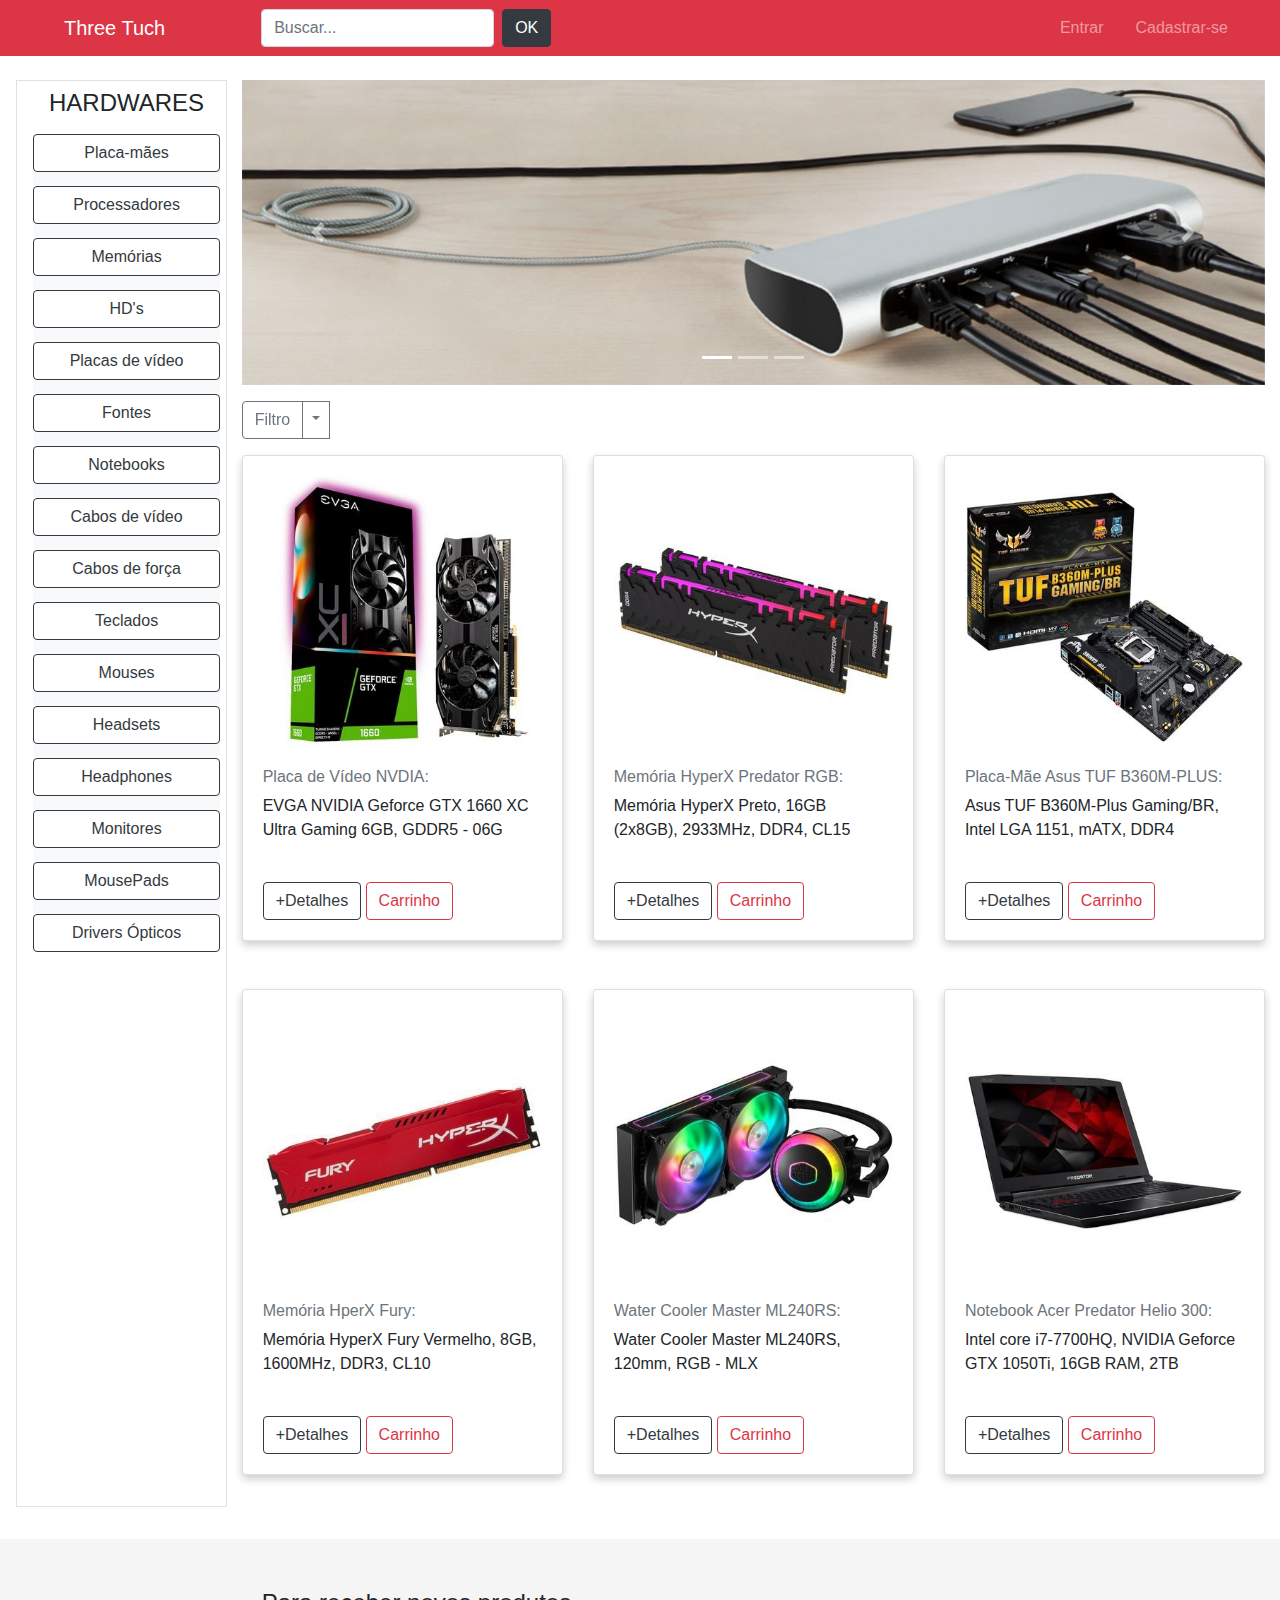
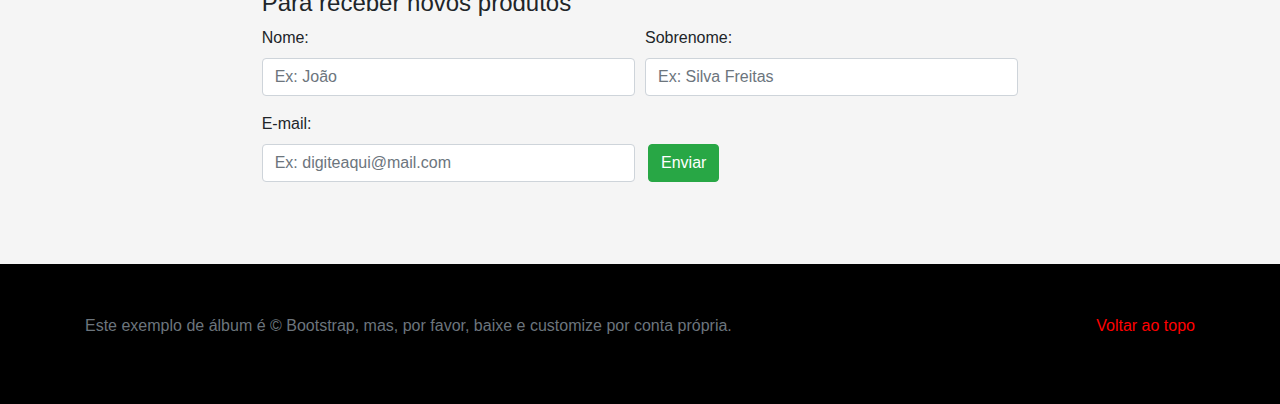
==== index.html @ 81d4fc0b "Adicionando alguns detalhes" ====
<!DOCTYPE html>
<html>
<head>
    
    <meta charset="utf-8">
    <meta name="viewport" content="width=device-width, initial-scale=1, shrink-to-fit=no">

    <link rel="stylesheet" href="https://stackpath.bootstrapcdn.com/bootstrap/4.3.1/css/bootstrap.min.css" integrity="sha384-ggOyR0iXCbMQv3Xipma34MD+dH/1fQ784/j6cY/iJTQUOhcWr7x9JvoRxT2MZw1T" crossorigin="anonymous">

    <link rel="stylesheet" href="https://use.fontawesome.com/releases/v5.8.2/css/all.css" integrity="sha384-oS3vJWv+0UjzBfQzYUhtDYW+Pj2yciDJxpsK1OYPAYjqT085Qq/1cq5FLXAZQ7Ay" crossorigin="anonymous">

	<link rel="stylesheet" type="text/css" href="estilo.css">

</head>
<body>

    <nav class="navbar navbar-expand-lg navbar-dark fixed-top bg-danger mb-2">

        <a class="navbar-brand h1 mb-0 mr-5 ml-5" href="index.html">Three Tuch</a>

        <button class="navbar-toggler" type="button" data-toggle="collapse" data-target="#navbarCollapse" aria-controls="navbarCollapse" aria-expanded="false" aria-label="Toggle navigation">
          <span class="navbar-toggler-icon"></span>
        </button>

        <div class="collapse navbar-collapse" id="navbarCollapse">

          <form class="form-inline">
                <input class="form-control ml-5 mr-2 pesquisartam" type="search" placeholder="Buscar..." />
                <button class="btn btn-dark" type="Submit">OK</button>
          </form>

          <ul class="navbar-nav ml-auto">

            <li class="nav-item">
                <a class="nav-link ml-1 mr-1" href="#"><i class="fas fa-user mr-2"></i>Entrar</a>
            </li>

            <li class="nav-item">
                <a class="nav-link ml-1" href="cadastro.html"><i class="fas fa-sign-in-alt mr-2"></i>Cadastrar-se</a>
            </li>   
                    
            <li class="nav-item">
                <a class="nav-link ml-1" href="Carrinho.html"><i class="fas fa-cart-plus mr-2"></i></a>
            </li>

          </ul>

        </div>

    </nav>
    
    <div class="container-fluid margemconteudo">

        <div class="row mb-3 my-3 pl-3">
            
            <div class="col-2 mb-3 pl-3 border">
              
                    <nav class="nav flex-column">

                      <h4 class="nav-link justify-content-center" href="#">HARDWARES</h4>
                      <button type="button" class="btn btn-outline-dark">Placa-mães</button>
                      <button type="button" class="btn btn-light"></button>
                      <button type="button" class="btn btn-outline-dark">Processadores</button>
                      <button type="button" class="btn btn-light"></button>
                      <button type="button" class="btn btn-outline-dark">Memórias</button>
                      <button type="button" class="btn btn-light"></button>
                      <button type="button" class="btn btn-outline-dark">HD's</button>
                      <button type="button" class="btn btn-light"></button>
                      <button type="button" class="btn btn-outline-dark">Placas de vídeo</button>
                      <button type="button" class="btn btn-light"></button>
                      <button type="button" class="btn btn-outline-dark">Fontes</button>
                      <button type="button" class="btn btn-light"></button>
                      <button type="button" class="btn btn-outline-dark">Notebooks</button>
                      <button type="button" class="btn btn-light"></button>
                      <button type="button" class="btn btn-outline-dark">Cabos de vídeo</button>
                      <button type="button" class="btn btn-light"></button>
                      <button type="button" class="btn btn-outline-dark">Cabos de força</button>
                      <button type="button" class="btn btn-light"></button>
                      <button type="button" class="btn btn-outline-dark">Teclados</button>
                      <button type="button" class="btn btn-light"></button>
                      <button type="button" class="btn btn-outline-dark">Mouses</button>
                      <button type="button" class="btn btn-light"></button>
                      <button type="button" class="btn btn-outline-dark">Headsets</button>
                      <button type="button" class="btn btn-light"></button>
                      <button type="button" class="btn btn-outline-dark">Headphones</button>
                      <button type="button" class="btn btn-light"></button>
                      <button type="button" class="btn btn-outline-dark">Monitores</button>
                      <button type="button" class="btn btn-light"></button>
                      <button type="button" class="btn btn-outline-dark">MousePads</button>
                      <button type="button" class="btn btn-light"></button>
                      <button type="button" class="btn btn-outline-dark">Drivers Ópticos</button>

                    </nav>

            </div>

            <div class="col-10">
                
                        <div id="carouselsite" class="carousel slide" data-ride="carousel">

                          <ol class="carousel-indicators">
                            <li data-target="#carouselsite" data-slide-to="0" class="active"></li>
                            <li data-target="#carouselsite" data-slide-to="1"></li>
                            <li data-target="#carouselsite" data-slide-to="2"></li>
                          </ol>

                          <div class="carousel-inner">

                                <div class="carousel-item active">
                                  <img class="img-fluid d-block w-100" src="foto1.jpg" alt="Primeiro Slide">
                                </div>

                                <div class="carousel-item">
                                  <img class="img-fluid d-block w-100" src="foto2.jpg" alt="Segundo Slide">
                                </div>

                                <div class="carousel-item">
                                  <img class=" img-fluid d-block w-100" src="foto3.jpg" alt="Terceiro Slide">
                                </div>

                          </div>

                              <a class="carousel-control-prev" href="#carouselsite" role="button" data-slide="prev">
                                <span class="carousel-control-prev-icon" aria-hidden="true"></span>
                                <span class="sr-only">Anterior</span>
                              </a>

                              <a class="carousel-control-next" href="#carouselsite" role="button" data-slide="next">
                                <span class="carousel-control-next-icon" aria-hidden="true"></span>
                                <span class="sr-only">Próximo</span>
                              </a>

                        </div>

                            <div class="input-group mb-3 my-3 ">

                              <div class="input-group-prepend">
                                <button type="button" class="btn btn-outline-secondary">Filtro</button>
                                <button type="button" class="btn btn-outline-secondary dropdown-toggle dropdown-toggle-split" data-toggle="dropdown" aria-haspopup="true" aria-expanded="false">
                                  <span class="sr-only">Toggle Dropdown</span>
                                </button>

                                <div class="dropdown-menu">
                                  <a class="dropdown-item" href="#">Montados</a>
                                  <div role="separator" class="dropdown-divider"></div>
                                  <a class="dropdown-item" href="#">Mais vendidos</a>
                                  <div role="separator" class="dropdown-divider"></div>
                                  <a class="dropdown-item" href="#">Novidades da semana</a>
                                  <div role="separator" class="dropdown-divider"></div>
                                  <a class="dropdown-item" href="#">Em promoção</a>
                                </div>

                              </div>

                            </div>

                    <div class="row mb-5">
                        
                        <div class="col-sm-4">
                            
                            <div class="card">
                            
                                    <div class="card-body">
                                        <img class="card-img-top card-title" src="placa1.jpg">   
                                        <h6 class="crad-subtitle mb-2 text-muted">Placa de Vídeo NVDIA:</h6>
                                        <p class="card-text">EVGA NVIDIA Geforce GTX 1660 XC Ultra Gaming 6GB, GDDR5 - 06G</p>
                                    </div>
                                    
                                    <div class="card-body">
                                        <button type="button" class="btn btn-outline-dark">+Detalhes</button>
                                        <button type="button" class="btn btn-outline-danger"> Carrinho</button>
                                    </div>

                            </div>

                        </div>

                        <div class="col-sm-4">
                            
                            <div class="card">
                                
                                    <div class="card-body">
                                        <img class="card-img-top card-title" src="imagem3.jpg">   
                                        <h6 class="crad-subtitle mb-2 text-muted">Memória HyperX Predator RGB:</h6>
                                        <p class="card-text">Memória HyperX Preto, 16GB (2x8GB), 2933MHz, DDR4, CL15</p>                                    
                                    </div>
                             
                                    <div class="card-body">
                                        <button type="button" class="btn btn-outline-dark">+Detalhes</button>
                                        <button type="button" class="btn btn-outline-danger"> Carrinho</button>
                                    </div>

                            </div>


                        </div>

                        <div class="col-sm-4">
                            
                            <div class="card">

                                    <div class="card-body">
                                        <img class="card-img-top card-title" src="imagem2.jpg">
                                        <h6 class="crad-subtitle mb-2 text-muted">Placa-Mãe Asus TUF B360M-PLUS:</h6>
                                        <p class="card-text">Asus TUF B360M-Plus Gaming/BR, Intel LGA 1151, mATX, DDR4</p>
                                    </div>
                                
                                    <div class="card-body">
                                        <button type="button" class="btn btn-outline-dark">+Detalhes</button>
                                        <button type="button" class="btn btn-outline-danger"> Carrinho</button>
                                    </div>

                            </div>

                        </div>

                    </div>

                    <div class="row mb-5">
                        
                        <div class="col-sm-4">
                            
                            <div class="card">
                            
                                    <div class="card-body">
                                        <img class="card-img-top card-title" src="imagem4.jpg">   
                                        <h6 class="crad-subtitle mb-2 text-muted">Memória HperX Fury:</h6>
                                        <p class="card-text">Memória HyperX Fury Vermelho, 8GB, 1600MHz, DDR3, CL10</p>
                                    </div>
                                  
                                    <div class="card-body">
                                        <button type="button" class="btn btn-outline-dark">+Detalhes</button>
                                        <button type="button" class="btn btn-outline-danger">Carrinho</button>
                                    </div>

                            </div>

                        </div>

                        <div class="col-sm-4">
                            
                            <div class="card">
                                
                                    <div class="card-body">
                                        <img class="card-img-top card-title" src="imagem1.jpg">   
                                        <h6 class="crad-subtitle mb-2 text-muted">Water Cooler Master ML240RS:</h6>
                                        <p class="card-text">Water Cooler Master ML240RS, 120mm, RGB - MLX</p>
                                    </div>
                                
                                    <div class="card-body">
                                        <button type="button" class="btn btn-outline-dark">+Detalhes</button>
                                        <button type="button" class="btn btn-outline-danger">Carrinho</button>
                                    </div>

                            </div>


                        </div>

                        <div class="col-sm-4">
                            
                            <div class="card">

                                    <div class="card-body">
                                        <img class="card-img-top card-title" src="imagem5.jpg">
                                        <h6 class="crad-subtitle mb-2 text-muted">Notebook Acer Predator Helio 300:</h6>
                                        <p class="card-text">Intel core i7-7700HQ, NVIDIA Geforce GTX 1050Ti, 16GB RAM, 2TB</p>
                                    </div>
                      
                                    <div class="card-body">
                                        <button type="button" class="btn btn-outline-dark">+Detalhes</button>
                                        <button type="button" class="btn btn-outline-danger">Carrinho</button>
                                    </div>

                            </div>

                        </div>

                    </div>

            </div> <!-- fim do container central -->


        </div>
 		
 		<div class="row justify-content-center colorform">

            <div class="col-sm-12 col-md-10 col-lg-8">

            	<h4>Para receber novos produtos</h4>
                <form>
                    
                    <div class="form-row">
                        
                        <div class="form-group col-sm-6">

                            <label for="inputNome">Nome:</label>
                            <input type="text" class="form-control" id="inputNome" placeholder="Ex: João">
  
                        </div>

                        <div class="form-group col-sm-6">

                            <label for="inputSobrenome">Sobrenome:</label>
                            <input type="text" class="form-control" id="inputSobrenome" placeholder="Ex: Silva Freitas">
                            
                        </div>

                        <div class="form-group col-sm-6">

                            <label for="inputEmail">E-mail:</label>
                            <input type="email" class="form-control" id="inputEome" placeholder="Ex: digiteaqui@mail.com">
                            
                        </div>

                        <div class="col-sm-6 my-4 p-2">
                            <button type="submit" class="btn btn-success">Enviar</button>
                        </div>

                    </div>

                </form>
                
            </div>

        </div> <!-- fim da div pro fomrulario-->

    </div> <!-- fim do container fluid-->

    <div class="colorrodape">
      <footer class="text-muted">
	      <div class="container">
	        <p class="float-right">
	          <a href="#">Voltar ao topo</a>
	        </p>
	        <p>Este exemplo de álbum é &copy; Bootstrap, mas, por favor, baixe e customize por conta própria.</p>
	      </div>
      </footer>
	</div>

    <script src="https://code.jquery.com/jquery-3.3.1.slim.min.js" integrity="sha384-q8i/X+965DzO0rT7abK41JStQIAqVgRVzpbzo5smXKp4YfRvH+8abtTE1Pi6jizo" crossorigin="anonymous"></script>
    <script src="https://cdnjs.cloudflare.com/ajax/libs/popper.js/1.14.7/umd/popper.min.js" integrity="sha384-UO2eT0CpHqdSJQ6hJty5KVphtPhzWj9WO1clHTMGa3JDZwrnQq4sF86dIHNDz0W1" crossorigin="anonymous"></script>
    <script src="https://stackpath.bootstrapcdn.com/bootstrap/4.3.1/js/bootstrap.min.js" integrity="sha384-JjSmVgyd0p3pXB1rRibZUAYoIIy6OrQ6VrjIEaFf/nJGzIxFDsf4x0xIM+B07jRM" crossorigin="anonymous"></script>
</body>
</html>
---- estilo.css ----
.colorform
{
	background-color: #F5F5F5;
	padding: 50px;
}

.colorrodape
{
	background-color: black;
	padding: 50px;

}

.cortabelameio
{
	background-color: grey; 
}
.margemconteudo{

	margin-top: 80px;
}

.verde{
	text-decoration-color: green;
}

.pesquisartam{min-width:200px;}

.corcarrinho
{
	background-color: #F5F5F5;
}

a{
	text-decoration: none;
	
}

a:link{
	color: red;
}

a:hover{
	color: red;
}

a:visited
{
	color: red;
}


.card {
  /* Add shadows to create the "card" effect */
  box-shadow: 0 4px 8px 0 rgba(0,0,0,0.2);
  transition: 0.3s;
}
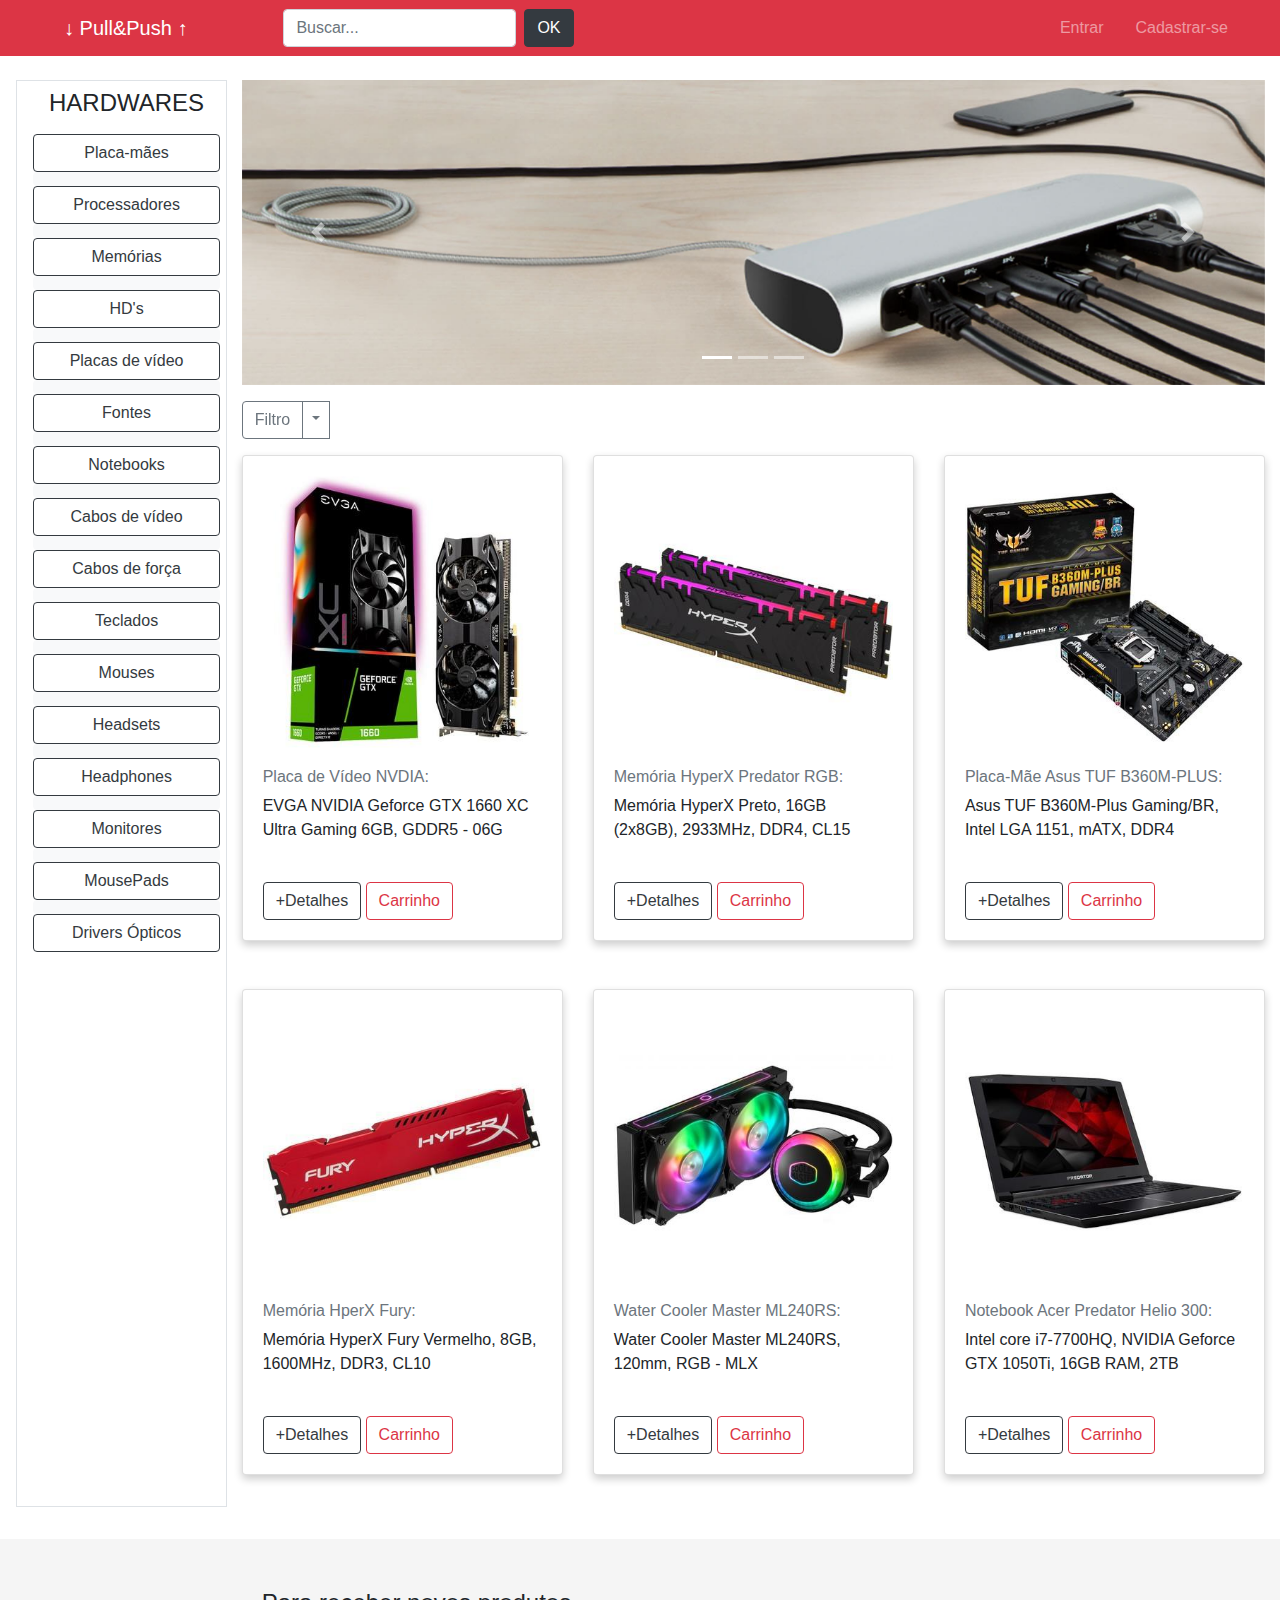
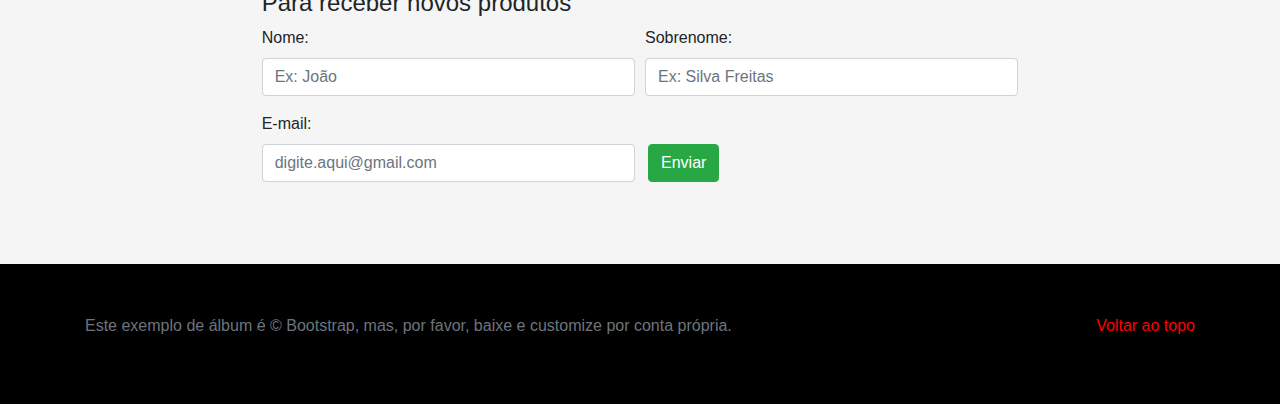
==== commit 3c3bcc72: "Adicionando alguns detalhes" ====
--- a/index.html
+++ b/index.html
@@ -17,7 +17,7 @@
 
     <nav class="navbar navbar-expand-lg navbar-dark fixed-top bg-danger mb-2">
 
-        <a class="navbar-brand h1 mb-0 mr-5 ml-5" href="index.html">Three Tuch</a>
+        <a class="navbar-brand h1 mb-0 mr-5 ml-5" href="index.html">↓ Pull&Push ↑</a>
 
         <button class="navbar-toggler" type="button" data-toggle="collapse" data-target="#navbarCollapse" aria-controls="navbarCollapse" aria-expanded="false" aria-label="Toggle navigation">
           <span class="navbar-toggler-icon"></span>
@@ -310,7 +310,7 @@
                         <div class="form-group col-sm-6">
 
                             <label for="inputEmail">E-mail:</label>
-                            <input type="email" class="form-control" id="inputEome" placeholder="Ex: digiteaqui@mail.com">
+                            <input type="email" class="form-control" id="inputEome" placeholder="digite.aqui@gmail.com">
                             
                         </div>
 
@@ -324,7 +324,7 @@
                 
             </div>
 
-        </div> <!-- fim da div pro fomrulario-->
+        </div> <!-- fim da div pro formulario-->
 
     </div> <!-- fim do container fluid-->
 
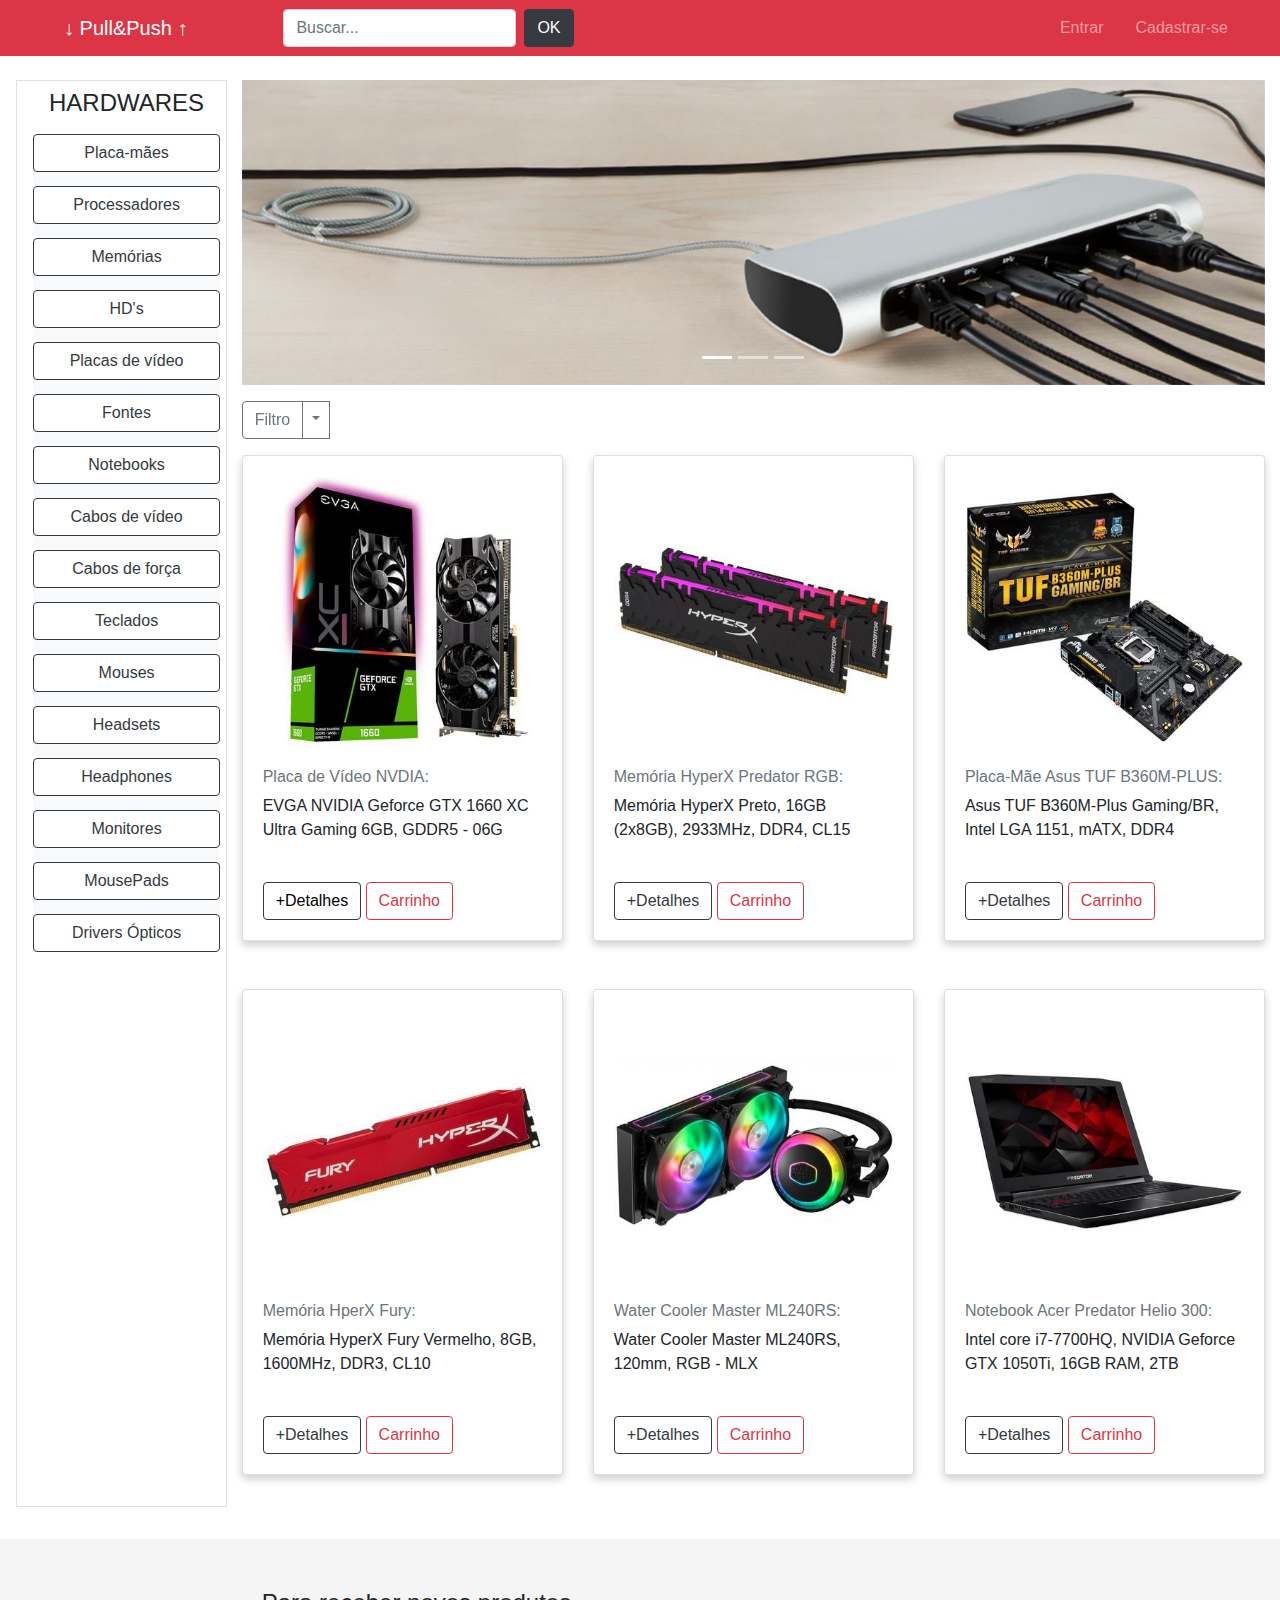
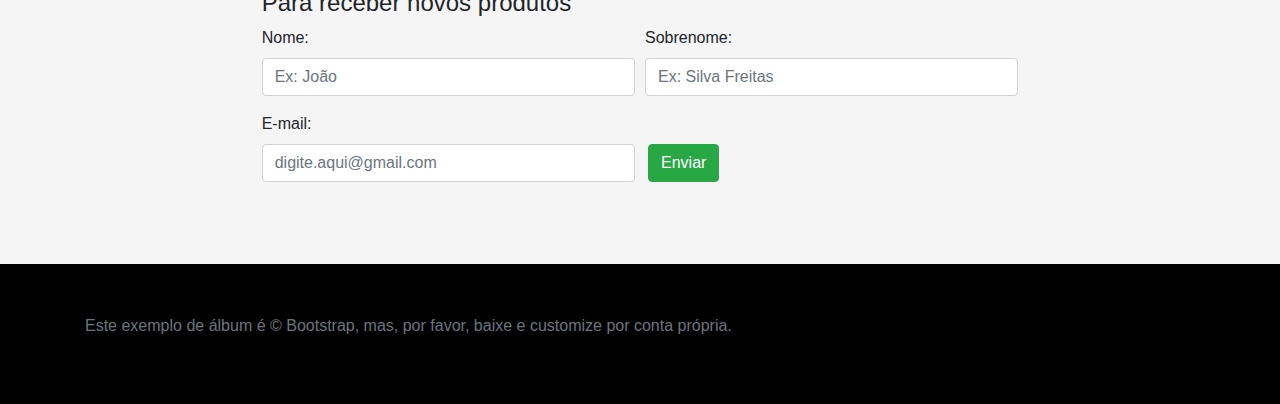
==== commit a66da2aa: "Adicionando páginas" ====
--- a/index.html
+++ b/index.html
@@ -33,7 +33,7 @@
           <ul class="navbar-nav ml-auto">
 
             <li class="nav-item">
-                <a class="nav-link ml-1 mr-1" href="#"><i class="fas fa-user mr-2"></i>Entrar</a>
+                <a class="nav-link ml-1 mr-1" href="login.html"><i class="fas fa-user mr-2"></i>Entrar</a>
             </li>
 
             <li class="nav-item">
@@ -162,13 +162,14 @@
                             <div class="card">
                             
                                     <div class="card-body">
+                                       
                                         <img class="card-img-top card-title" src="placa1.jpg">   
                                         <h6 class="crad-subtitle mb-2 text-muted">Placa de Vídeo NVDIA:</h6>
                                         <p class="card-text">EVGA NVIDIA Geforce GTX 1660 XC Ultra Gaming 6GB, GDDR5 - 06G</p>
                                     </div>
                                     
                                     <div class="card-body">
-                                        <button type="button" class="btn btn-outline-dark">+Detalhes</button>
+                                        <button type="button" class="btn btn-outline-dark"><a href="produto.html" class="card-link">+Detalhes</a></button>
                                         <button type="button" class="btn btn-outline-danger"> Carrinho</button>
                                     </div>
 
@@ -272,7 +273,6 @@
                                         <button type="button" class="btn btn-outline-dark">+Detalhes</button>
                                         <button type="button" class="btn btn-outline-danger">Carrinho</button>
                                     </div>
-
                             </div>
 
                         </div>
--- a/estilo.css
+++ b/estilo.css
@@ -37,7 +37,7 @@
 }
 
 a:link{
-	color: red;
+	color: black;
 }
 
 a:hover{
@@ -54,4 +54,9 @@
   /* Add shadows to create the "card" effect */
   box-shadow: 0 4px 8px 0 rgba(0,0,0,0.2);
   transition: 0.3s;
+}
+
+.cor {
+	background-color: red;
+
 }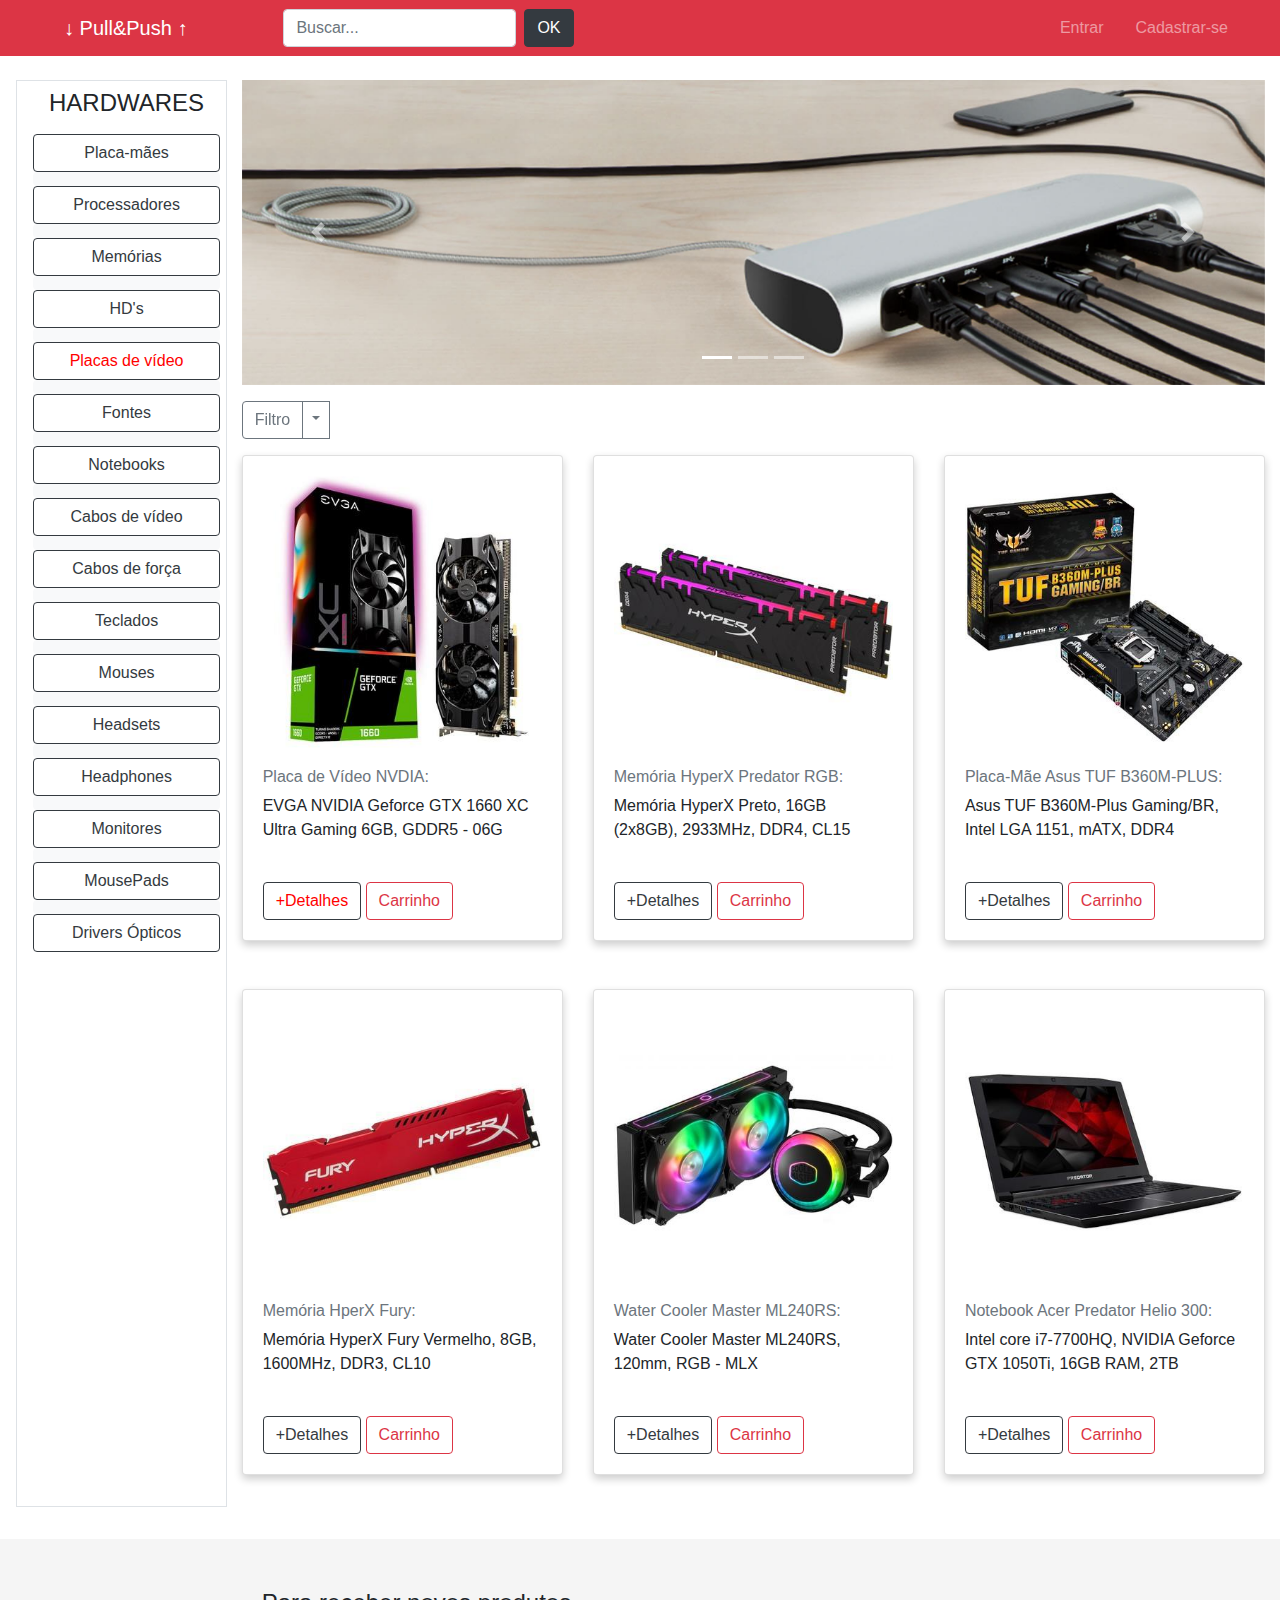
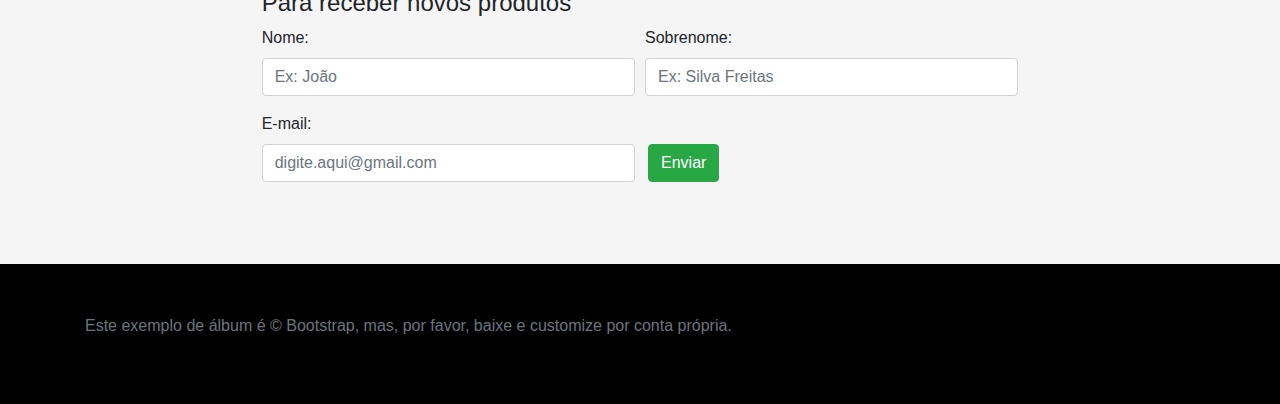
==== commit def2995b: "Adicionando pagina itens novamente pq estava na conta de Raquel mas fui eu, Lucy, que add" ====
--- a/index.html
+++ b/index.html
@@ -17,7 +17,7 @@
 
     <nav class="navbar navbar-expand-lg navbar-dark fixed-top bg-danger mb-2">
 
-        <a class="navbar-brand h1 mb-0 mr-5 ml-5" href="index.html">↓ Pull&Push ↑</a>
+        <a class="navbar-brand h1 mb-0 mr-5 ml-5" href="index.html"><i class="fab fa-pushed"></i> ↓ Pull&Push ↑</a>
 
         <button class="navbar-toggler" type="button" data-toggle="collapse" data-target="#navbarCollapse" aria-controls="navbarCollapse" aria-expanded="false" aria-label="Toggle navigation">
           <span class="navbar-toggler-icon"></span>
@@ -67,7 +67,7 @@
                       <button type="button" class="btn btn-light"></button>
                       <button type="button" class="btn btn-outline-dark">HD's</button>
                       <button type="button" class="btn btn-light"></button>
-                      <button type="button" class="btn btn-outline-dark">Placas de vídeo</button>
+                      <button type="button" class="btn btn-outline-dark"><a href="itens.html">Placas de vídeo</a></button>
                       <button type="button" class="btn btn-light"></button>
                       <button type="button" class="btn btn-outline-dark">Fontes</button>
                       <button type="button" class="btn btn-light"></button>
@@ -332,7 +332,7 @@
       <footer class="text-muted">
 	      <div class="container">
 	        <p class="float-right">
-	          <a href="#">Voltar ao topo</a>
+	         <a class="ml-1 mr-1 Vermelho" href="#"> <i class="fas fa-arrow-circle-up"></i></a>
 	        </p>
 	        <p>Este exemplo de álbum é &copy; Bootstrap, mas, por favor, baixe e customize por conta própria.</p>
 	      </div>
--- a/estilo.css
+++ b/estilo.css
@@ -11,25 +11,13 @@
 
 }
 
-.cortabelameio
-{
-	background-color: grey; 
-}
 .margemconteudo{
 
 	margin-top: 80px;
 }
 
-.verde{
-	text-decoration-color: green;
-}
-
 .pesquisartam{min-width:200px;}
 
-.corcarrinho
-{
-	background-color: #F5F5F5;
-}
 
 a{
 	text-decoration: none;
@@ -37,11 +25,11 @@
 }
 
 a:link{
-	color: black;
+	color: red;
 }
 
 a:hover{
-	color: red;
+	text-decoration: none;
 }
 
 a:visited
@@ -49,14 +37,18 @@
 	color: red;
 }
 
+.vermelho{
+	color: red;
+}
+.verde{
+	color: green;
+}
+.preto{
+	color: black;
+}
 
 .card {
   /* Add shadows to create the "card" effect */
   box-shadow: 0 4px 8px 0 rgba(0,0,0,0.2);
   transition: 0.3s;
-}
-
-.cor {
-	background-color: red;
-
 }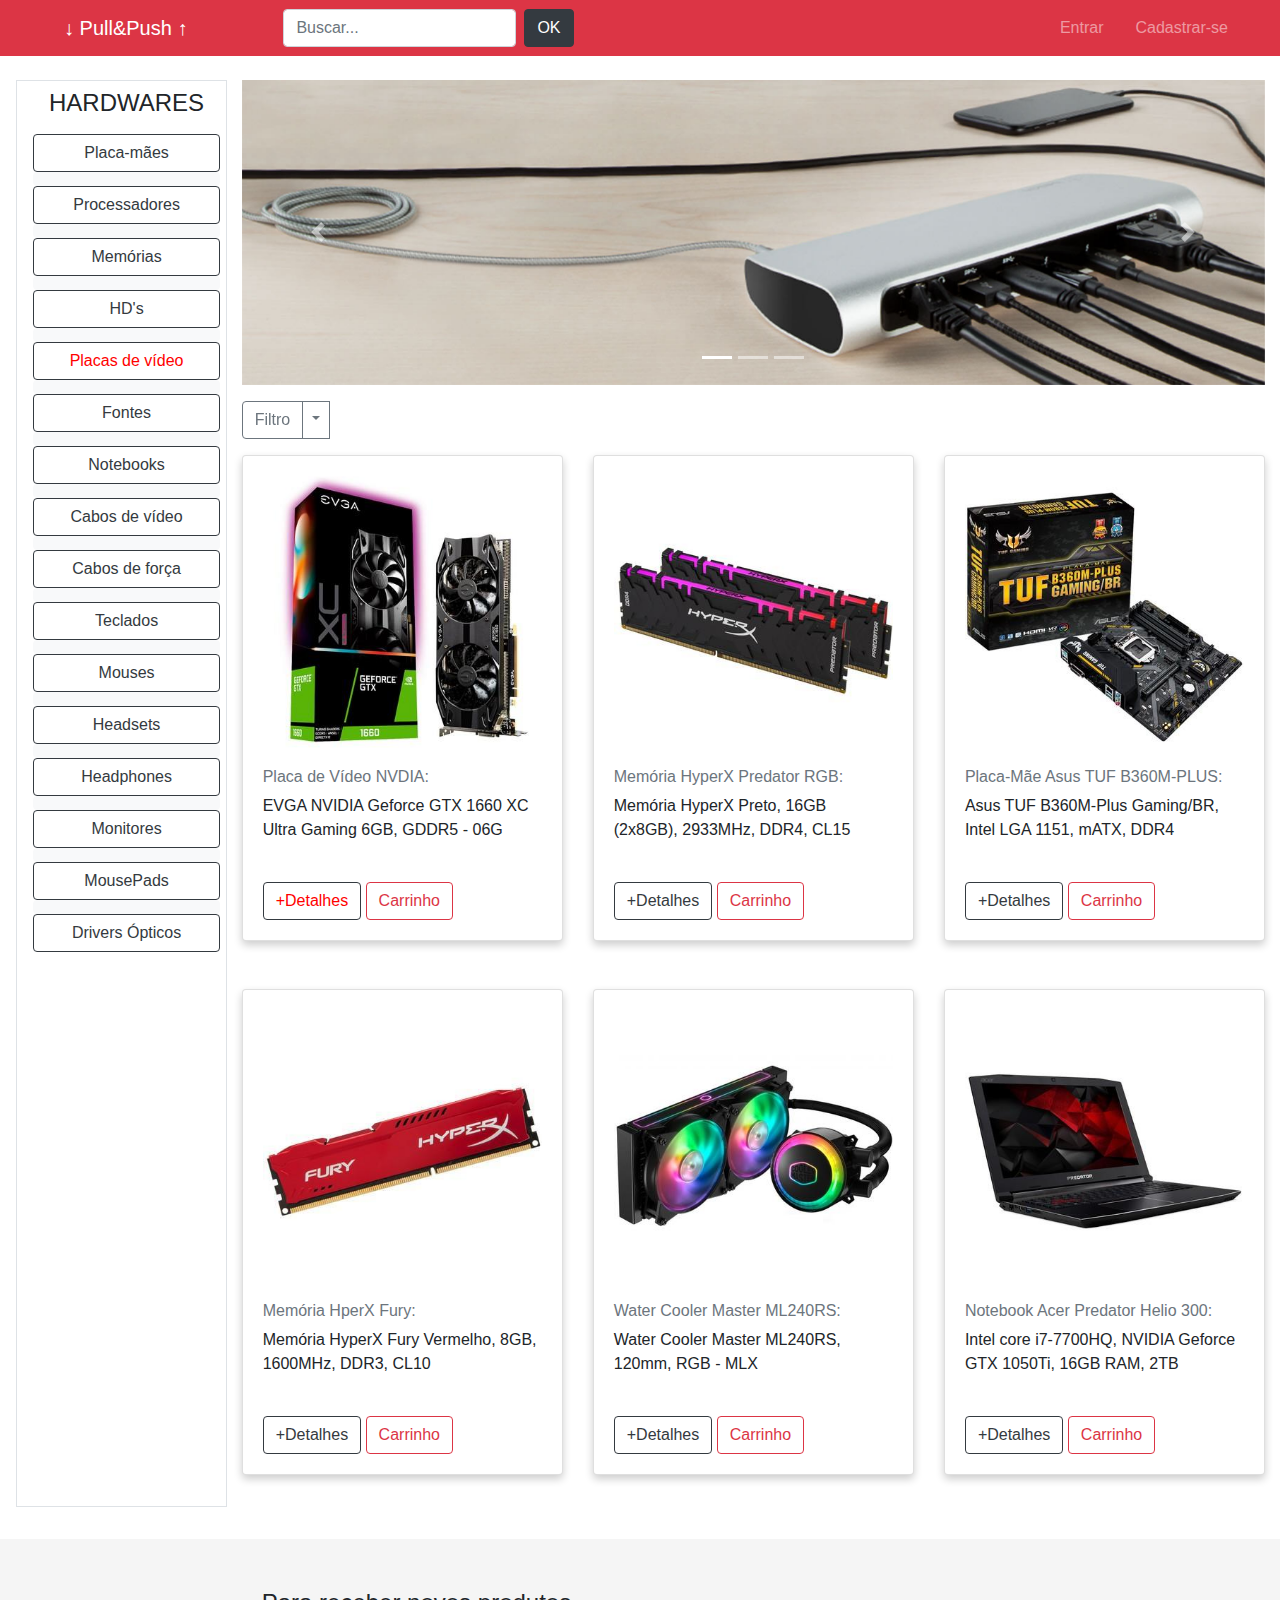
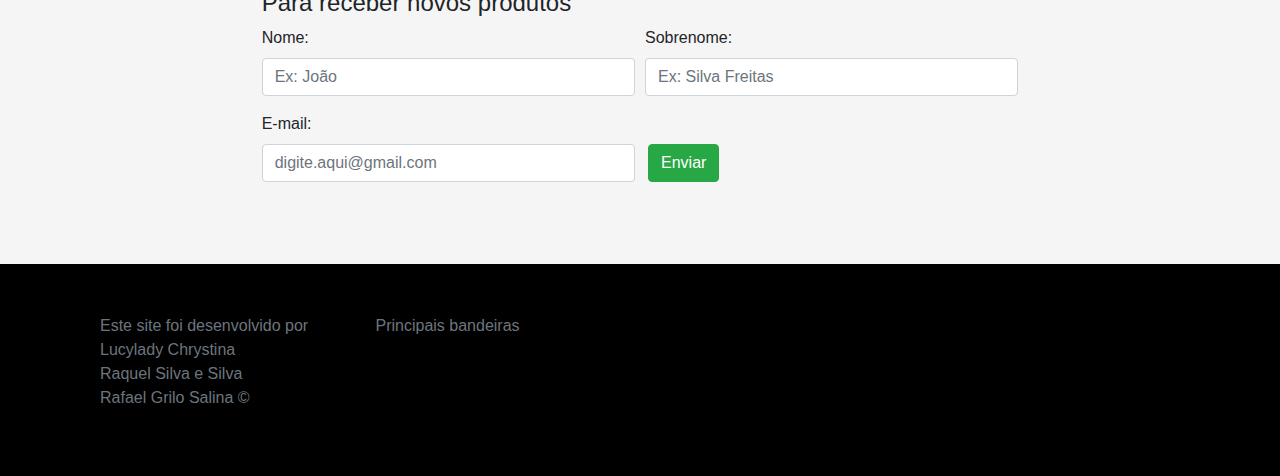
==== commit 0346ba0b: "arrumando alguns detalhes" ====
--- a/index.html
+++ b/index.html
@@ -333,9 +333,26 @@
 	      <div class="container">
 	        <p class="float-right">
 	         <a class="ml-1 mr-1 Vermelho" href="#"> <i class="fas fa-arrow-circle-up"></i></a>
-	        </p>
-	        <p>Este exemplo de álbum é &copy; Bootstrap, mas, por favor, baixe e customize por conta própria.</p>
+
+	         <div class="row">
+	         	
+	         
+	         <div class="col-3">
+		        <p>Este site foi desenvolvido por <br/> Lucylady Chrystina <br/> Raquel Silva e Silva <br/> Rafael Grilo Salina &copy; 
+	      	 </div>
+
+		      <div class="col-4">
+		        	Principais bandeiras<br/>
+		        <i class="fab fa-cc-visa"></i>
+		        <i class="fab fa-cc-mastercard"></i>
+		        <i class="fab fa-cc-paypal"></i>
+
+		    </div>
+
+	    	</div>
+
 	      </div>
+
       </footer>
 	</div>
 
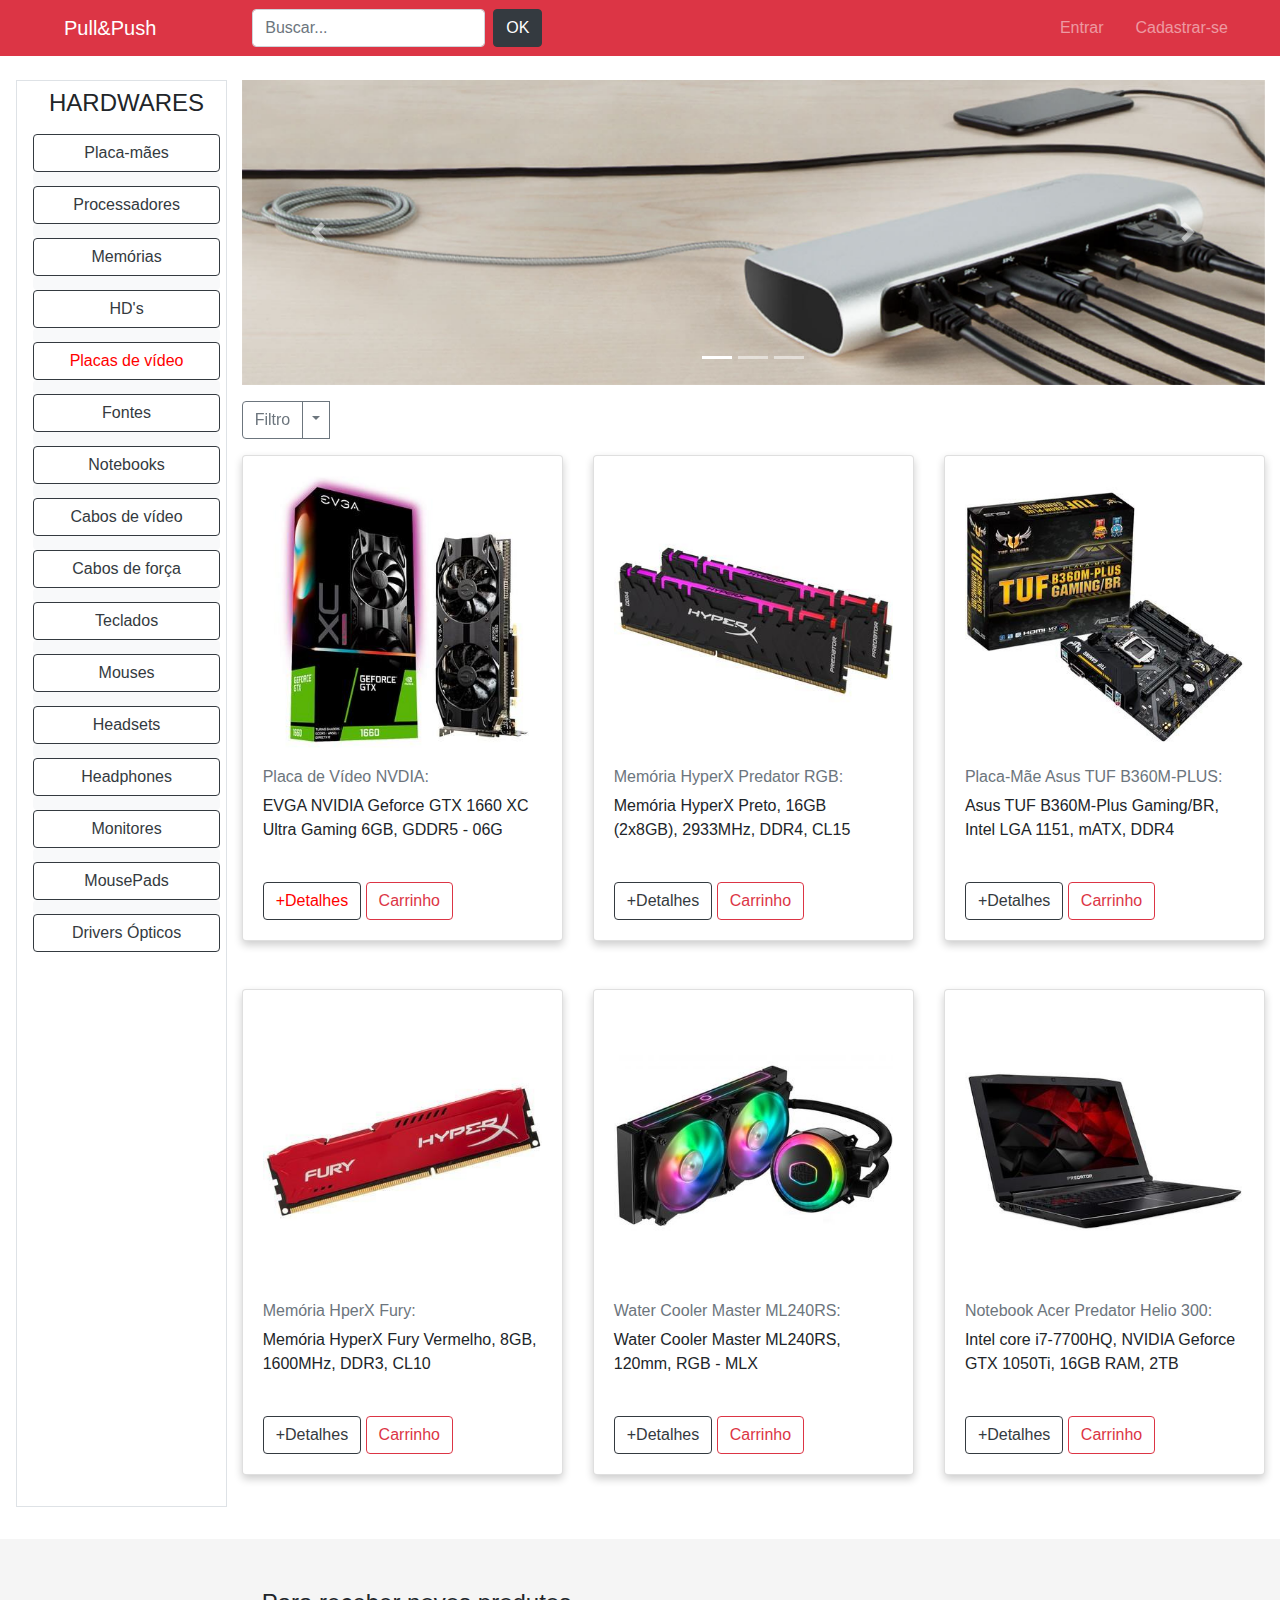
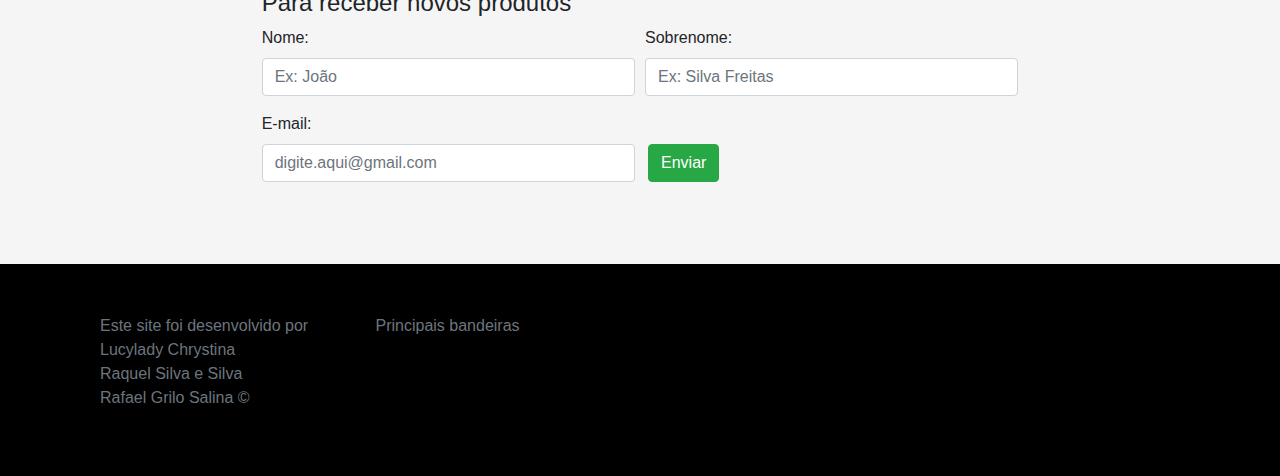
==== commit 78dd0309: "Adicionando detalhes em login" ====
--- a/index.html
+++ b/index.html
@@ -17,7 +17,7 @@
 
     <nav class="navbar navbar-expand-lg navbar-dark fixed-top bg-danger mb-2">
 
-        <a class="navbar-brand h1 mb-0 mr-5 ml-5" href="index.html"><i class="fab fa-pushed"></i> ↓ Pull&Push ↑</a>
+        <a class="navbar-brand h1 mb-0 mr-5 ml-5" href="index.html"><i class="fab fa-pushed"></i>  Pull&Push </a>
 
         <button class="navbar-toggler" type="button" data-toggle="collapse" data-target="#navbarCollapse" aria-controls="navbarCollapse" aria-expanded="false" aria-label="Toggle navigation">
           <span class="navbar-toggler-icon"></span>
--- a/estilo.css
+++ b/estilo.css
@@ -29,12 +29,16 @@
 }
 
 a:hover{
+<<<<<<< HEAD
+	color: black;
+=======
 	text-decoration: none;
+>>>>>>> 0346ba0b30a082e4fe9b4e370c72afadf7596617
 }
 
 a:visited
 {
-	color: red;
+	color: black;
 }
 
 .vermelho{
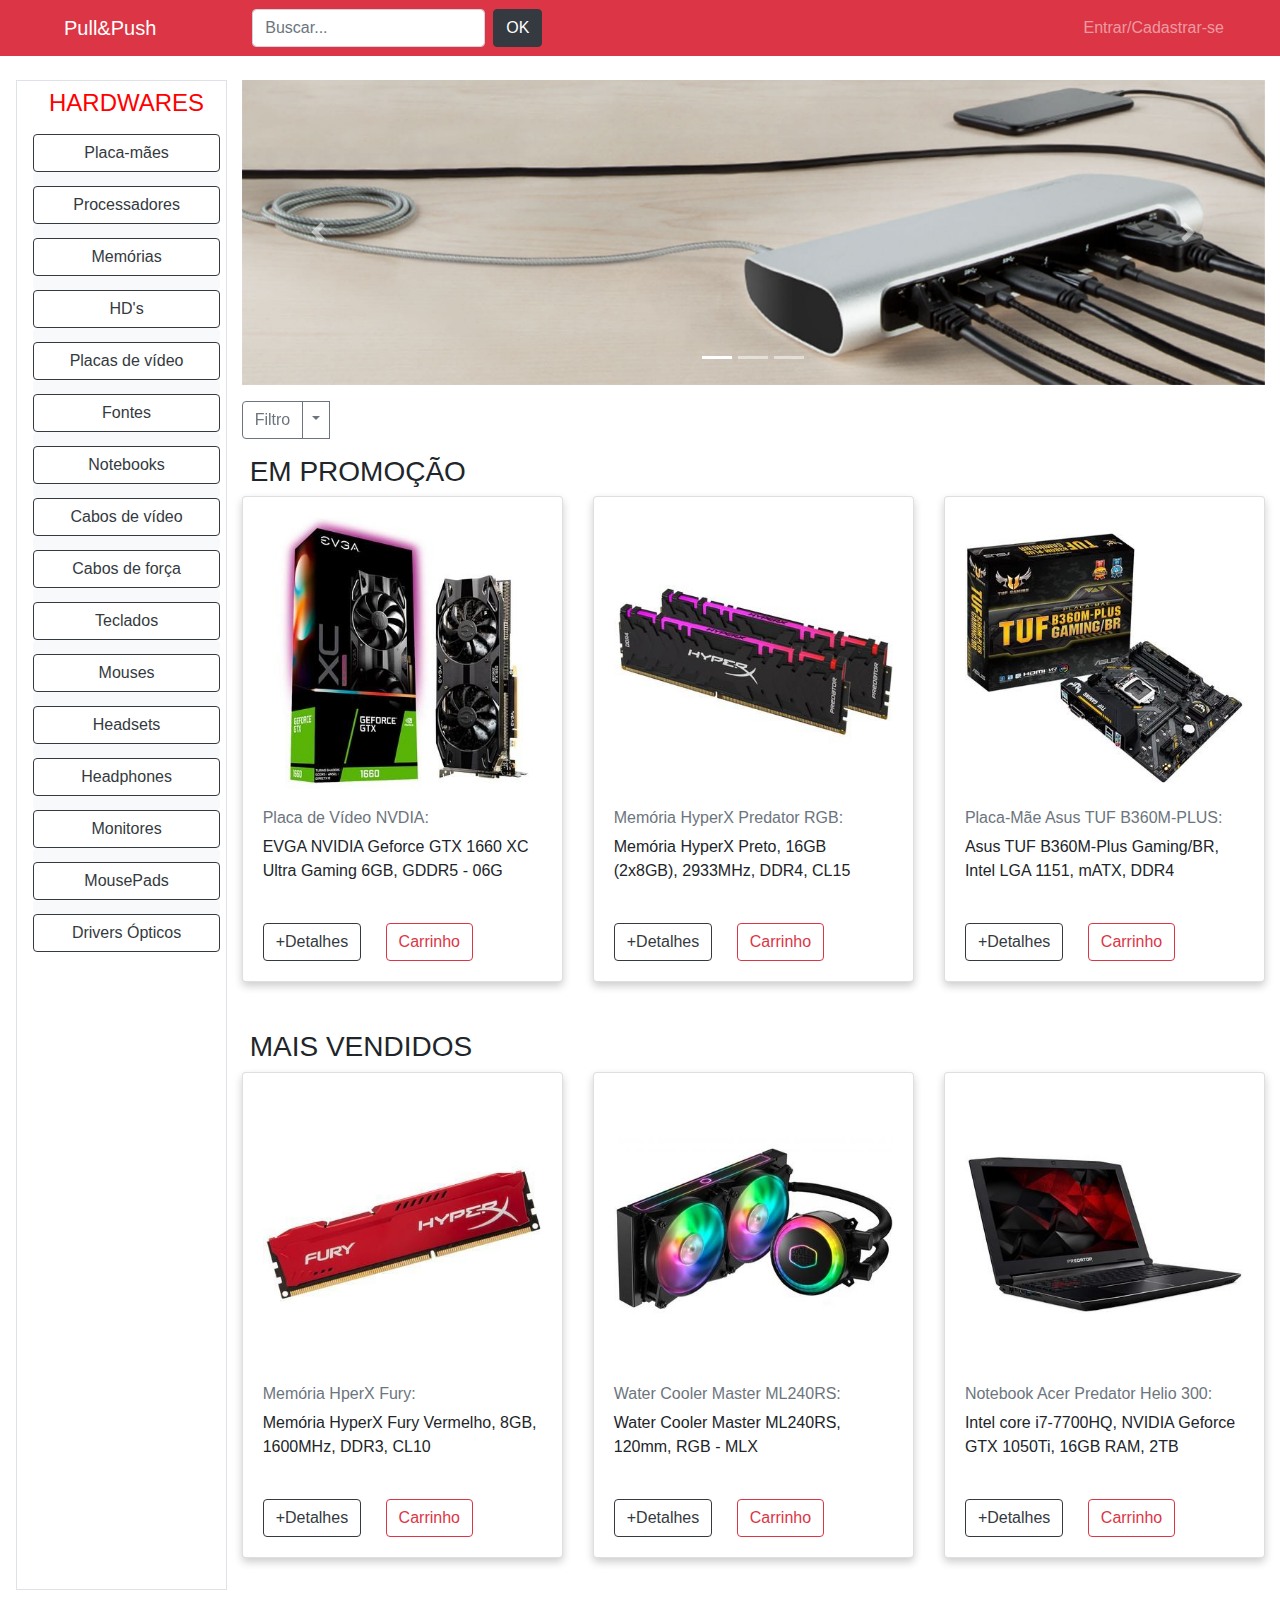
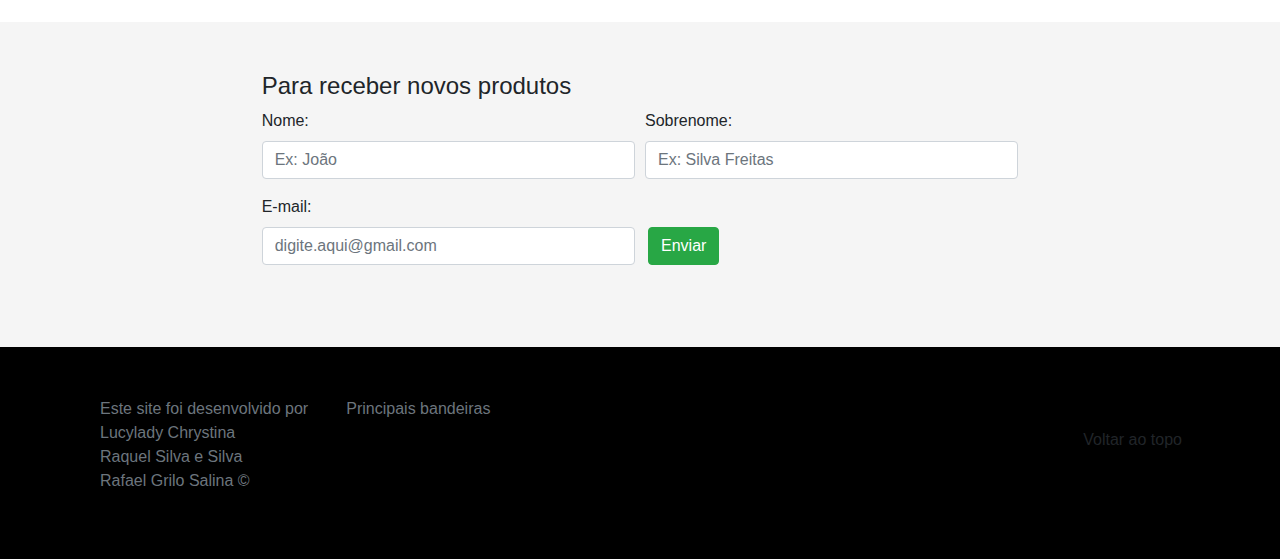
==== commit 19a3c5a7: "arrumando alguns detalhes" ====
--- a/index.html
+++ b/index.html
@@ -17,7 +17,7 @@
 
     <nav class="navbar navbar-expand-lg navbar-dark fixed-top bg-danger mb-2">
 
-        <a class="navbar-brand h1 mb-0 mr-5 ml-5" href="index.html"><i class="fab fa-pushed"></i>  Pull&Push </a>
+        <a class="navbar-brand h1 mb-0 mr-5 ml-5" href="index.html"><i class="fab fa-pushed"></i> Pull&Push </a>
 
         <button class="navbar-toggler" type="button" data-toggle="collapse" data-target="#navbarCollapse" aria-controls="navbarCollapse" aria-expanded="false" aria-label="Toggle navigation">
           <span class="navbar-toggler-icon"></span>
@@ -33,15 +33,11 @@
           <ul class="navbar-nav ml-auto">
 
             <li class="nav-item">
-                <a class="nav-link ml-1 mr-1" href="login.html"><i class="fas fa-user mr-2"></i>Entrar</a>
+                <a class="nav-link ml-1 mr-1" href="login.html"><i class="fas fa-user mr-2"></i>Entrar/Cadastrar-se</a>
             </li>
-
-            <li class="nav-item">
-                <a class="nav-link ml-1" href="cadastro.html"><i class="fas fa-sign-in-alt mr-2"></i>Cadastrar-se</a>
-            </li>   
                     
             <li class="nav-item">
-                <a class="nav-link ml-1" href="Carrinho.html"><i class="fas fa-cart-plus mr-2"></i></a>
+                <a class="nav-link ml-1" href="Carrinho.html"><i class="fas fa-cart-plus fa-2x mr-2"></i></a>
             </li>
 
           </ul>
@@ -58,7 +54,7 @@
               
                     <nav class="nav flex-column">
 
-                      <h4 class="nav-link justify-content-center" href="#">HARDWARES</h4>
+                      <h4 class="nav-link justify-content-center vermelho" href="#">HARDWARES</h4>
                       <button type="button" class="btn btn-outline-dark">Placa-mães</button>
                       <button type="button" class="btn btn-light"></button>
                       <button type="button" class="btn btn-outline-dark">Processadores</button>
@@ -67,7 +63,7 @@
                       <button type="button" class="btn btn-light"></button>
                       <button type="button" class="btn btn-outline-dark">HD's</button>
                       <button type="button" class="btn btn-light"></button>
-                      <button type="button" class="btn btn-outline-dark"><a href="itens.html">Placas de vídeo</a></button>
+                      <a href="itens.html" class="btn btn-outline-dark" role="button">Placas de vídeo</a>
                       <button type="button" class="btn btn-light"></button>
                       <button type="button" class="btn btn-outline-dark">Fontes</button>
                       <button type="button" class="btn btn-light"></button>
@@ -144,16 +140,22 @@
                                 <div class="dropdown-menu">
                                   <a class="dropdown-item" href="#">Montados</a>
                                   <div role="separator" class="dropdown-divider"></div>
-                                  <a class="dropdown-item" href="#">Mais vendidos</a>
+                                  <a class="dropdown-item" href="#maisvendidos">Mais vendidos</a>
                                   <div role="separator" class="dropdown-divider"></div>
                                   <a class="dropdown-item" href="#">Novidades da semana</a>
                                   <div role="separator" class="dropdown-divider"></div>
-                                  <a class="dropdown-item" href="#">Em promoção</a>
+                                  <a class="dropdown-item" href="#promocao">Em promoção</a>
                                 </div>
 
                               </div>
 
                             </div>
+
+                    <div class="row ml-2"id="promocao">
+                    	
+                    		<h3>EM PROMOÇÃO</h3>
+
+                    </div>
 
                     <div class="row mb-5">
                         
@@ -169,8 +171,8 @@
                                     </div>
                                     
                                     <div class="card-body">
-                                        <button type="button" class="btn btn-outline-dark"><a href="produto.html" class="card-link">+Detalhes</a></button>
-                                        <button type="button" class="btn btn-outline-danger"> Carrinho</button>
+                                        <a href="produto.html" class="card-link btn btn-outline-dark" role="button">+Detalhes</a>
+                                        <a href="Carrinho.html" class="card-link btn btn-outline-danger" role="button">Carrinho</a>      
                                     </div>
 
                             </div>
@@ -188,8 +190,8 @@
                                     </div>
                              
                                     <div class="card-body">
-                                        <button type="button" class="btn btn-outline-dark">+Detalhes</button>
-                                        <button type="button" class="btn btn-outline-danger"> Carrinho</button>
+                                    	<a href="#" class="card-link btn btn-outline-dark" role="button">+Detalhes</a>
+                                        <a href="Carrinho.html" class="card-link btn btn-outline-danger" role="button">Carrinho</a> 
                                     </div>
 
                             </div>
@@ -208,13 +210,19 @@
                                     </div>
                                 
                                     <div class="card-body">
-                                        <button type="button" class="btn btn-outline-dark">+Detalhes</button>
-                                        <button type="button" class="btn btn-outline-danger"> Carrinho</button>
-                                    </div>
-
-                            </div>
-
-                        </div>
+                                        <a href="#" class="card-link btn btn-outline-dark" role="button">+Detalhes</a>
+                                        <a href="Carrinho.html" class="card-link btn btn-outline-danger" role="button">Carrinho</a> 
+                                    </div>
+
+                            </div>
+
+                        </div>
+
+                    </div>
+
+                    <div class="row ml-2" id="maisvendidos">
+                    	
+                    		<h3>MAIS VENDIDOS</h3>
 
                     </div>
 
@@ -231,8 +239,8 @@
                                     </div>
                                   
                                     <div class="card-body">
-                                        <button type="button" class="btn btn-outline-dark">+Detalhes</button>
-                                        <button type="button" class="btn btn-outline-danger">Carrinho</button>
+                                        <a href="#" class="card-link btn btn-outline-dark" role="button">+Detalhes</a>
+                                        <a href="Carrinho.html" class="card-link btn btn-outline-danger" role="button">Carrinho</a> 
                                     </div>
 
                             </div>
@@ -250,8 +258,8 @@
                                     </div>
                                 
                                     <div class="card-body">
-                                        <button type="button" class="btn btn-outline-dark">+Detalhes</button>
-                                        <button type="button" class="btn btn-outline-danger">Carrinho</button>
+                                        <a href="#" class="card-link btn btn-outline-dark" role="button">+Detalhes</a>
+                                        <a href="Carrinho.html" class="card-link btn btn-outline-danger" role="button">Carrinho</a> 
                                     </div>
 
                             </div>
@@ -270,8 +278,8 @@
                                     </div>
                       
                                     <div class="card-body">
-                                        <button type="button" class="btn btn-outline-dark">+Detalhes</button>
-                                        <button type="button" class="btn btn-outline-danger">Carrinho</button>
+                                        <a href="#" class="card-link btn btn-outline-dark" role="button">+Detalhes</a>
+                                        <a href="Carrinho.html" class="card-link btn btn-outline-danger" role="button">Carrinho</a> 
                                     </div>
                             </div>
 
@@ -332,7 +340,8 @@
       <footer class="text-muted">
 	      <div class="container">
 	        <p class="float-right">
-	         <a class="ml-1 mr-1 Vermelho" href="#"> <i class="fas fa-arrow-circle-up"></i></a>
+
+	        <a href="#" class="card-link btn btn-outline" role="button"><i class="fas fa-arrow-circle-up fa-2x"></i><br/>Voltar ao topo</a>
 
 	         <div class="row">
 	         	
@@ -343,9 +352,9 @@
 
 		      <div class="col-4">
 		        	Principais bandeiras<br/>
-		        <i class="fab fa-cc-visa"></i>
-		        <i class="fab fa-cc-mastercard"></i>
-		        <i class="fab fa-cc-paypal"></i>
+		        <i class="fab fa-cc-visa fa-2x"></i>
+		        <i class="fab fa-cc-mastercard fa-2x"></i>
+		        <i class="fab fa-cc-paypal fa-2x"></i>
 
 		    </div>
 
--- a/estilo.css
+++ b/estilo.css
@@ -4,6 +4,11 @@
 	padding: 50px;
 }
 
+.colormeio
+{
+	background-color: #F5F5F5;
+	padding: 150px;
+}
 .colorrodape
 {
 	background-color: black;
@@ -11,6 +16,10 @@
 
 }
 
+.corcarrinho
+{
+	background-color: #F5F5F5;
+}
 .margemconteudo{
 
 	margin-top: 80px;
@@ -25,21 +34,18 @@
 }
 
 a:link{
-	color: red;
+	text-decoration: none;
 }
 
 a:hover{
-<<<<<<< HEAD
-	color: black;
-=======
 	text-decoration: none;
->>>>>>> 0346ba0b30a082e4fe9b4e370c72afadf7596617
 }
 
 a:visited
 {
-	color: black;
+	text-decoration: none;
 }
+
 
 .vermelho{
 	color: red;
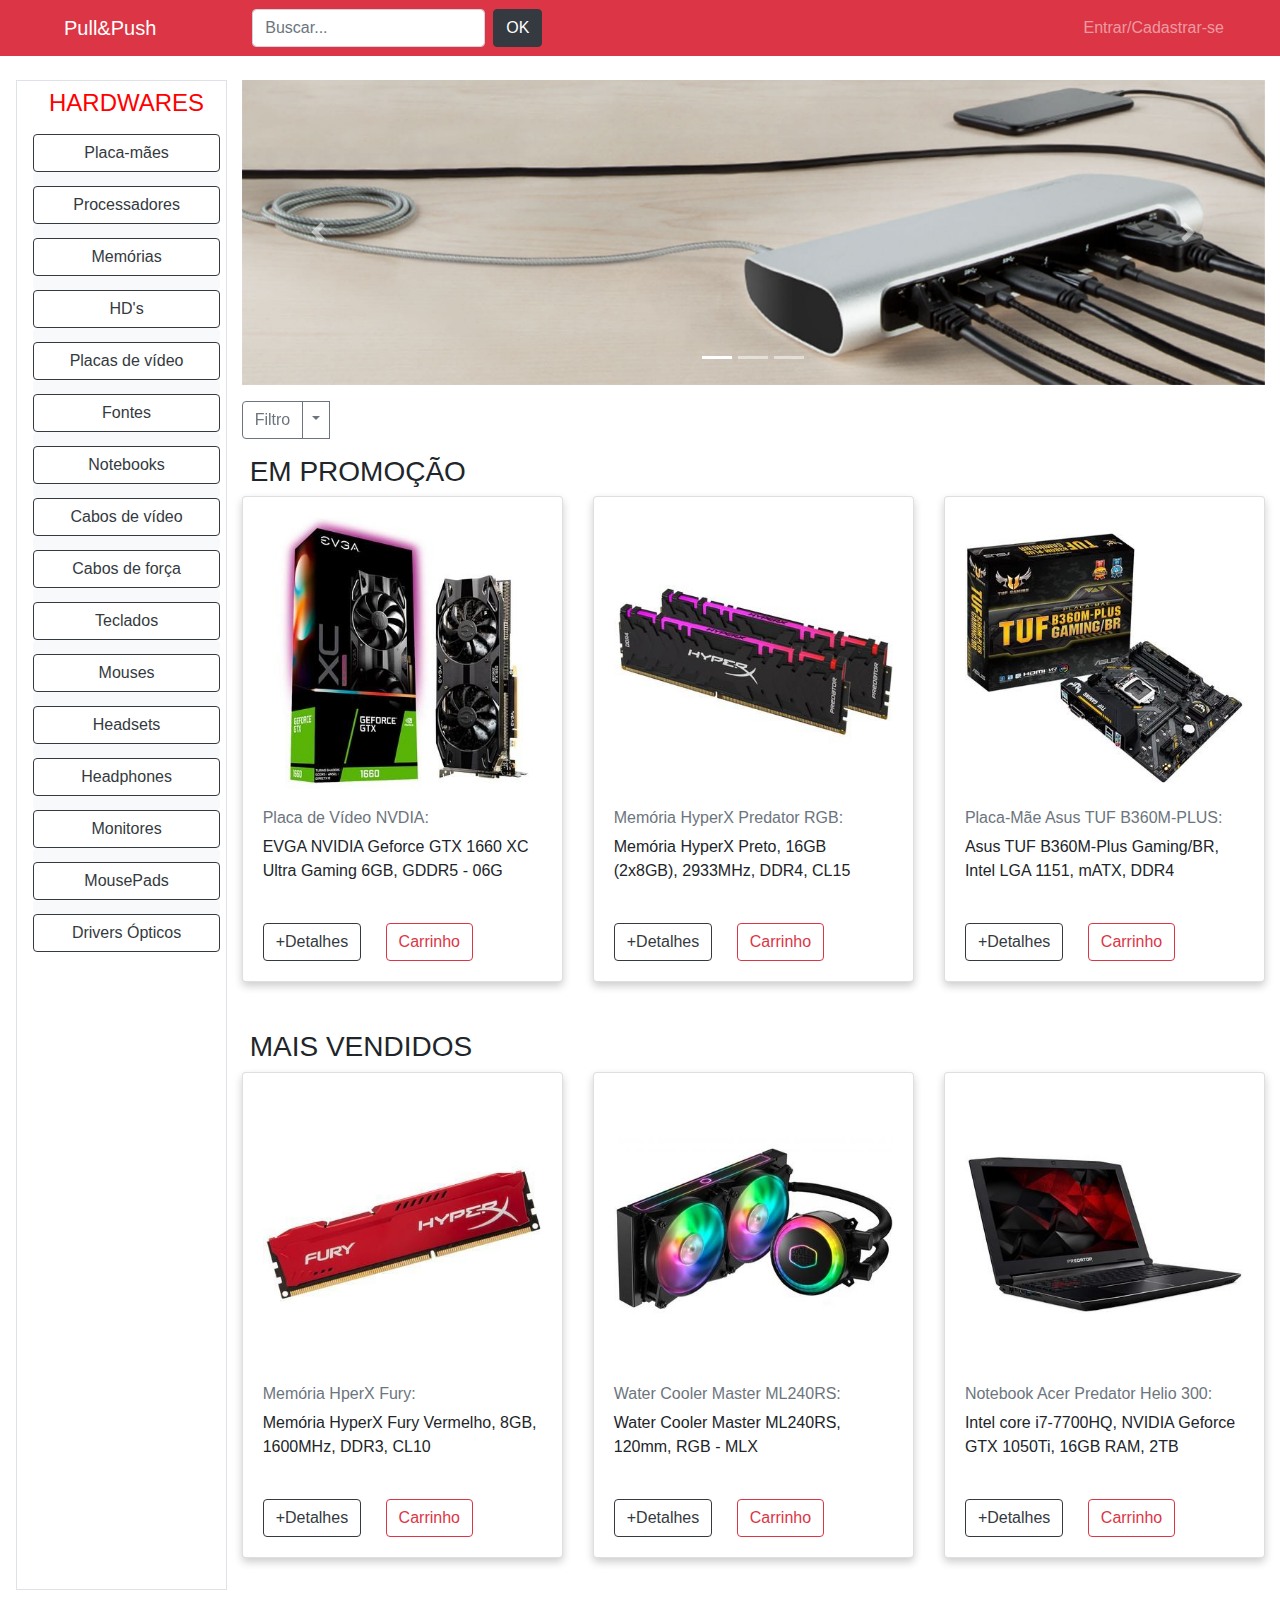
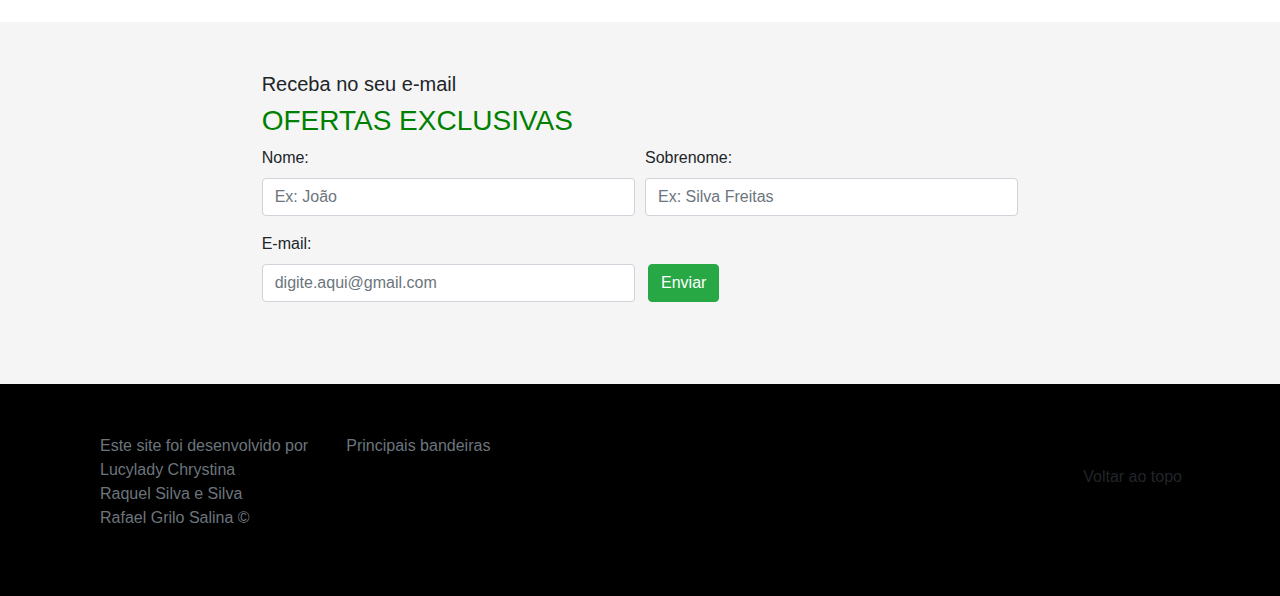
==== commit 57665a3c: "Atualizando" ====
--- a/index.html
+++ b/index.html
@@ -10,7 +10,7 @@
 
     <link rel="stylesheet" href="https://use.fontawesome.com/releases/v5.8.2/css/all.css" integrity="sha384-oS3vJWv+0UjzBfQzYUhtDYW+Pj2yciDJxpsK1OYPAYjqT085Qq/1cq5FLXAZQ7Ay" crossorigin="anonymous">
 
-	<link rel="stylesheet" type="text/css" href="estilo.css">
+	<link rel="stylesheet" type="text/css" href="CSSEXTERNO/estilo.css">
 
 </head>
 <body>
@@ -104,15 +104,15 @@
                           <div class="carousel-inner">
 
                                 <div class="carousel-item active">
-                                  <img class="img-fluid d-block w-100" src="foto1.jpg" alt="Primeiro Slide">
+                                  <img class="img-fluid d-block w-100" src="IMG/foto1.jpg" alt="Primeiro Slide">
                                 </div>
 
                                 <div class="carousel-item">
-                                  <img class="img-fluid d-block w-100" src="foto2.jpg" alt="Segundo Slide">
+                                  <img class="img-fluid d-block w-100" src="IMG/foto2.jpg" alt="Segundo Slide">
                                 </div>
 
                                 <div class="carousel-item">
-                                  <img class=" img-fluid d-block w-100" src="foto3.jpg" alt="Terceiro Slide">
+                                  <img class=" img-fluid d-block w-100" src="IMG/foto3.jpg" alt="Terceiro Slide">
                                 </div>
 
                           </div>
@@ -165,7 +165,7 @@
                             
                                     <div class="card-body">
                                        
-                                        <img class="card-img-top card-title" src="placa1.jpg">   
+                                        <img class="card-img-top card-title" src="IMG/placa1.jpg">   
                                         <h6 class="crad-subtitle mb-2 text-muted">Placa de Vídeo NVDIA:</h6>
                                         <p class="card-text">EVGA NVIDIA Geforce GTX 1660 XC Ultra Gaming 6GB, GDDR5 - 06G</p>
                                     </div>
@@ -184,7 +184,7 @@
                             <div class="card">
                                 
                                     <div class="card-body">
-                                        <img class="card-img-top card-title" src="imagem3.jpg">   
+                                        <img class="card-img-top card-title" src="IMG/imagem3.jpg">   
                                         <h6 class="crad-subtitle mb-2 text-muted">Memória HyperX Predator RGB:</h6>
                                         <p class="card-text">Memória HyperX Preto, 16GB (2x8GB), 2933MHz, DDR4, CL15</p>                                    
                                     </div>
@@ -204,7 +204,7 @@
                             <div class="card">
 
                                     <div class="card-body">
-                                        <img class="card-img-top card-title" src="imagem2.jpg">
+                                        <img class="card-img-top card-title" src="IMG/imagem2.jpg">
                                         <h6 class="crad-subtitle mb-2 text-muted">Placa-Mãe Asus TUF B360M-PLUS:</h6>
                                         <p class="card-text">Asus TUF B360M-Plus Gaming/BR, Intel LGA 1151, mATX, DDR4</p>
                                     </div>
@@ -233,7 +233,7 @@
                             <div class="card">
                             
                                     <div class="card-body">
-                                        <img class="card-img-top card-title" src="imagem4.jpg">   
+                                        <img class="card-img-top card-title" src="IMG/imagem4.jpg">   
                                         <h6 class="crad-subtitle mb-2 text-muted">Memória HperX Fury:</h6>
                                         <p class="card-text">Memória HyperX Fury Vermelho, 8GB, 1600MHz, DDR3, CL10</p>
                                     </div>
@@ -252,7 +252,7 @@
                             <div class="card">
                                 
                                     <div class="card-body">
-                                        <img class="card-img-top card-title" src="imagem1.jpg">   
+                                        <img class="card-img-top card-title" src="IMG/imagem1.jpg">   
                                         <h6 class="crad-subtitle mb-2 text-muted">Water Cooler Master ML240RS:</h6>
                                         <p class="card-text">Water Cooler Master ML240RS, 120mm, RGB - MLX</p>
                                     </div>
@@ -272,7 +272,7 @@
                             <div class="card">
 
                                     <div class="card-body">
-                                        <img class="card-img-top card-title" src="imagem5.jpg">
+                                        <img class="card-img-top card-title" src="IMG/imagem5.jpg">
                                         <h6 class="crad-subtitle mb-2 text-muted">Notebook Acer Predator Helio 300:</h6>
                                         <p class="card-text">Intel core i7-7700HQ, NVIDIA Geforce GTX 1050Ti, 16GB RAM, 2TB</p>
                                     </div>
@@ -296,7 +296,8 @@
 
             <div class="col-sm-12 col-md-10 col-lg-8">
 
-            	<h4>Para receber novos produtos</h4>
+            	<h5>Receba no seu e-mail</h5>
+            	<h3 class="verde">OFERTAS EXCLUSIVAS</h3>
                 <form>
                     
                     <div class="form-row">
--- a/CSSEXTERNO/estilo.css
+++ b/CSSEXTERNO/estilo.css
@@ -0,0 +1,64 @@
+.colorform
+{
+	background-color: #F5F5F5;
+	padding: 50px;
+}
+
+.colormeio
+{
+	background-color: #F5F5F5;
+	padding: 150px;
+}
+.colorrodape
+{
+	background-color: black;
+	padding: 50px;
+
+}
+
+.corcarrinho
+{
+	background-color: #F5F5F5;
+}
+.margemconteudo{
+
+	margin-top: 80px;
+}
+
+.pesquisartam{min-width:200px;}
+
+
+a{
+	text-decoration: none;
+	
+}
+
+a:link{
+	text-decoration: red;
+}
+
+a:hover{
+	text-decoration: none;
+}
+
+a:visited
+{
+	text-decoration: none;
+}
+
+
+.vermelho{
+	color: red;
+}
+.verde{
+	color: green;
+}
+.preto{
+	color: black;
+}
+
+.card {
+  /* Add shadows to create the "card" effect */
+  box-shadow: 0 4px 8px 0 rgba(0,0,0,0.2);
+  transition: 0.3s;
+}